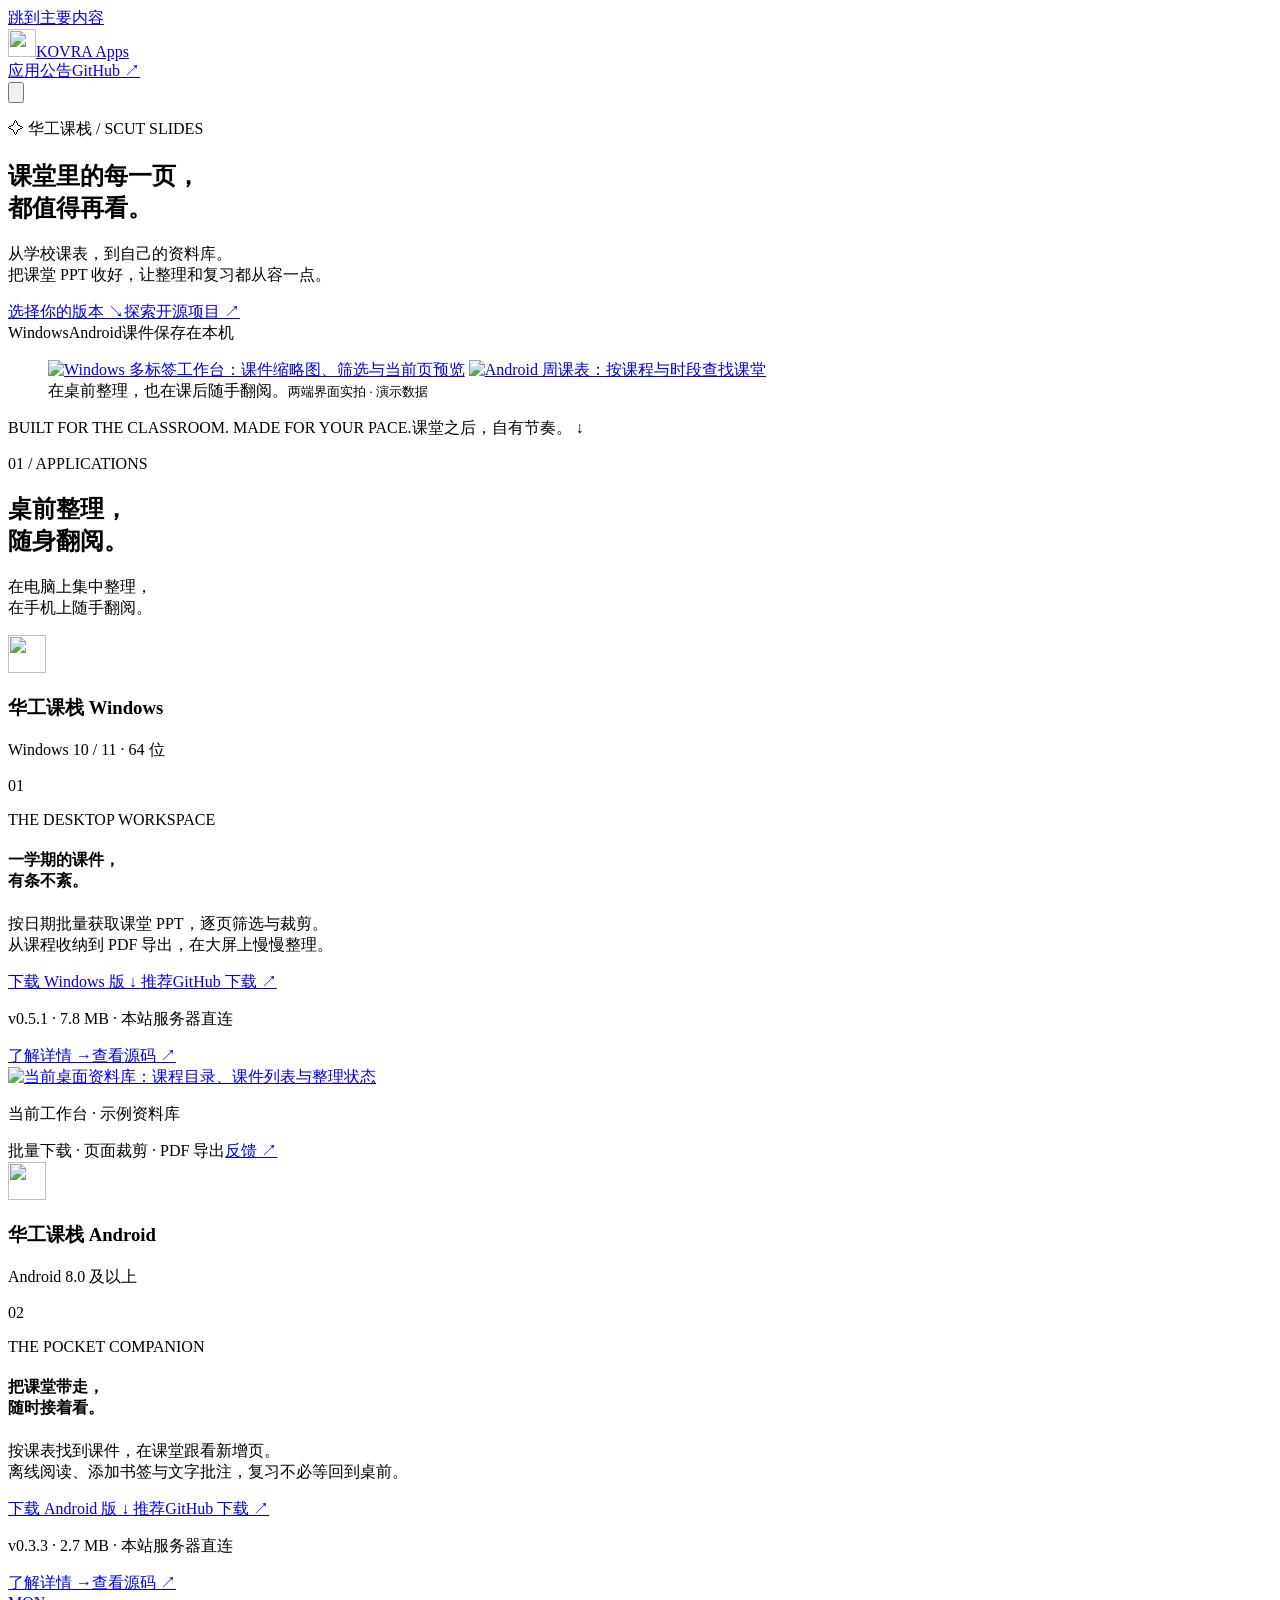
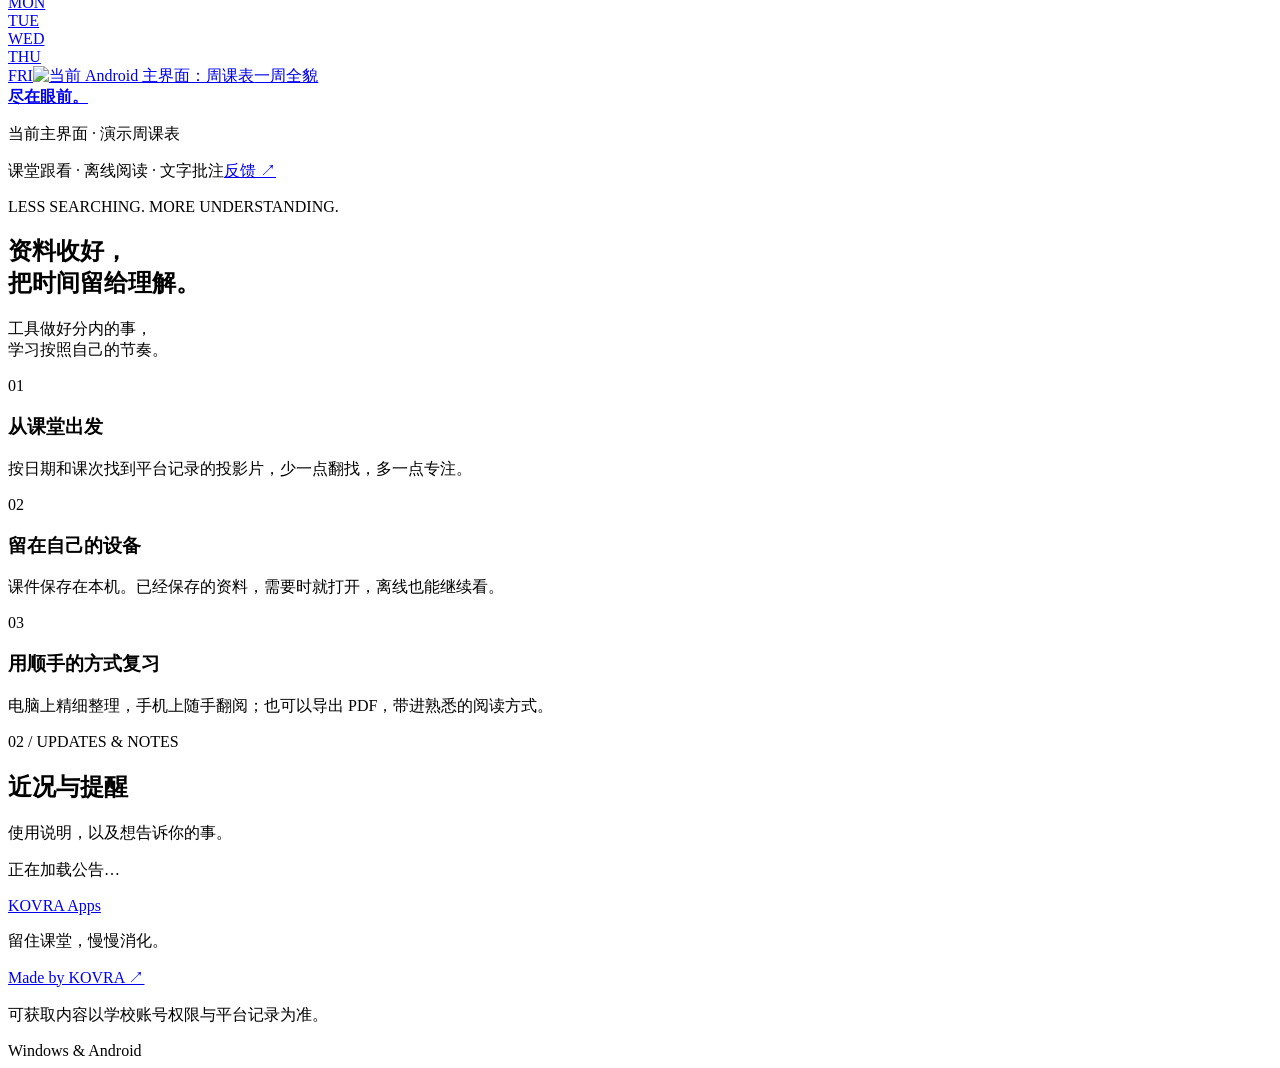
==== website/public/index.html @ ce2627a0 "Release 0.3.4 with course management and announcements" ====
<!doctype html>
<html lang="zh-CN" data-theme="dark">
<head>
  <meta charset="utf-8">
  <meta name="viewport" content="width=device-width,initial-scale=1">
  <meta name="theme-color" content="#0b0d11">
  <meta name="description" content="华工课栈：按课表获取课堂 PPT。认识 Windows 与 Android 版，下载、整理、阅读，把课堂留给课后的自己。">
  <title>KOVRA Apps · 留住课堂的每一页</title>
  <script src="/theme.js?v=20261115-timetable"></script>
  <link rel="icon" href="/kovra-mark.svg" type="image/svg+xml">
  <link rel="stylesheet" href="/styles.css?v=20261115-desktop">
  <script src="/main.js?v=20261115-timetable" defer></script>
<link rel="stylesheet" href="/navigation.css?v=20261115-glass">
<link rel="stylesheet" href="/downloads.css?v=20261115-mirror">
<link rel="stylesheet" href="/home.css?v=20261115-polish">
</head>
<body class="home-page">
  <a class="skip-link" href="#main">跳到主要内容</a>
  <header class="header">
    <div class="nav wrap">
      <a class="brand" href="https://kovra.top/" aria-label="KOVRA 主站"><img class="brand-symbol" src="/kovra-mark.svg" alt="" width="28" height="28"><span>KOVRA <span class="brand-en">Apps</span></span></a>
      <nav aria-label="主导航"><a href="#apps">应用</a><a href="#announcements">公告</a><a class="github-link" href="https://github.com/goooseby">GitHub ↗</a></nav>
      <button class="theme-toggle" id="theme-toggle" type="button" aria-label="切换到浅色模式" aria-pressed="false"><svg class="sun" viewBox="0 0 24 24" fill="none" stroke="currentColor" stroke-width="1.5" aria-hidden="true"><circle cx="12" cy="12" r="4"/><path d="M12 2v2m0 16v2M2 12h2m16 0h2M5 5l1.5 1.5m11 11L19 19M5 19l1.5-1.5m11-11L19 5"/></svg><svg class="moon" viewBox="0 0 24 24" fill="none" stroke="currentColor" stroke-width="1.5" aria-hidden="true"><path d="M20 14a8 8 0 0 1-10-10 8.5 8.5 0 1 0 10 10Z"/></svg></button>
    </div>
  </header>
  <main id="main">
    <section class="hero wrap" aria-labelledby="hero-title">
      <div class="hero-copy"><p class="eyebrow"><span class="small-star" aria-hidden="true">✧</span> 华工课栈 / SCUT SLIDES</p>
      <h1 id="hero-title">课堂里的每一页，<br><span>都值得再看。</span></h1>
      <p class="hero-description">从学校课表，到自己的资料库。<br>把课堂 PPT 收好，让整理和复习都从容一点。</p>
      <div class="hero-actions"><a class="button primary" href="#apps">选择你的版本 <span aria-hidden="true">↘</span></a><a class="text-link" href="https://github.com/goooseby">探索开源项目 <span aria-hidden="true">↗</span></a></div>
      <div class="hero-caption"><span>Windows</span><span class="caption-dot" aria-hidden="true"></span><span>Android</span><span class="caption-divider" aria-hidden="true"></span><span>课件保存在本机</span></div></div>
      <figure class="hero-products" aria-label="华工课栈 Windows 与 Android 界面"><div class="showcase-halo" aria-hidden="true"></div>
        <a class="showcase-desktop" href="/desktop/" aria-label="了解 Windows 版"><img src="/desktop/images/editor.png" width="2200" height="1480" alt="Windows 多标签工作台：课件缩略图、筛选与当前页预览"></a>
        <a class="showcase-phone" href="/android/" aria-label="了解 Android 版"><img src="/android/images/timetable-v2.png" width="1080" height="2340" alt="Android 周课表：按课程与时段查找课堂"></a>
        <figcaption><span class="showcase-line" aria-hidden="true"></span>在桌前整理，也在课后随手翻阅。<small>两端界面实拍 · 演示数据</small></figcaption>
      </figure>
      <div class="hero-rule" aria-hidden="true"><span>BUILT FOR THE CLASSROOM. MADE FOR YOUR PACE.</span><span>课堂之后，自有节奏。 <b>↓</b></span></div>
    </section>
    <section class="apps wrap" id="apps" aria-labelledby="apps-title">
      <div class="section-heading"><div><p class="eyebrow">01 / APPLICATIONS</p><h2 id="apps-title">桌前整理，<br><span>随身翻阅。</span></h2></div><p class="section-note">在电脑上集中整理，<br>在手机上随手翻阅。</p></div>
      <div class="app-grid">
        <article class="app-panel" data-home-reveal aria-labelledby="desktop-title">
          <div class="product-identity"><img src="/desktop-icon.svg" alt="" width="38" height="38"><div><h3 id="desktop-title">华工课栈 Windows</h3><p>Windows 10 / 11 · 64 位</p></div><span class="product-number" aria-hidden="true">01</span></div>
          <p class="product-category">THE DESKTOP WORKSPACE</p><h4>一学期的课件，<br>有条不紊。</h4>
          <p class="product-description">按日期批量获取课堂 PPT，逐页筛选与裁剪。<br class="wide-only">从课程收纳到 PDF 导出，在大屏上慢慢整理。</p>
          <div class="product-actions"><div class="download-choice" data-product="windows"><div class="download-options"><a class="button primary" data-mirror href="/downloads/windows/v0.5.1/Keye_0.5.1_x64-setup.exe">下载 Windows 版 ↓ <span class="download-recommended">推荐</span></a><a class="download-alternative" data-github href="https://github.com/goooseby/keye-desktop/releases/download/v0.5.1/Keye_0.5.1_x64-setup.exe">GitHub 下载 ↗</a></div><p class="download-note"><span data-download-meta>v0.5.1 · 7.8 MB</span> · 本站服务器直连</p></div><div class="download-more"><a href="/desktop/">了解详情 →</a><a href="https://github.com/goooseby/keye-desktop">查看源码 ↗</a></div></div>
          <a class="home-workspace" href="/desktop/" aria-label="了解华工课栈 Windows 工作台"><img src="/desktop/images/library.png" width="2200" height="1480" alt="当前桌面资料库：课程目录、课件列表与整理状态" loading="lazy"></a><p class="art-caption">当前工作台 · 示例资料库</p>
          <div class="panel-footer"><span>批量下载 · 页面裁剪 · PDF 导出</span><a href="https://github.com/goooseby/keye-desktop/issues">反馈 ↗</a></div>
        </article>
        <article class="app-panel android-panel" data-home-reveal aria-labelledby="android-title">
          <div class="product-identity"><img src="/app-icon.png" alt="" width="38" height="38"><div><h3 id="android-title">华工课栈 Android</h3><p>Android 8.0 及以上</p></div><span class="product-number" aria-hidden="true">02</span></div>
          <p class="product-category">THE POCKET COMPANION</p><h4>把课堂带走，<br>随时接着看。</h4>
          <p class="product-description">按课表找到课件，在课堂跟看新增页。<br class="wide-only">离线阅读、添加书签与文字批注，复习不必等回到桌前。</p>
          <div class="product-actions"><div class="download-choice" data-product="android"><div class="download-options"><a class="button primary" data-mirror href="/downloads/android/v0.3.3/keye-android.apk">下载 Android 版 ↓ <span class="download-recommended">推荐</span></a><a class="download-alternative" data-github href="https://github.com/goooseby/keye-android/releases/download/v0.3.3/keye-android.apk">GitHub 下载 ↗</a></div><p class="download-note"><span data-download-meta>v0.3.3 · 2.7 MB</span> · 本站服务器直连</p></div><div class="download-more"><a href="/android/">了解详情 →</a><a href="https://github.com/goooseby/keye-android">查看源码 ↗</a></div></div>
          <a class="home-timetable" href="/android/" aria-label="了解 Android 版周课表"><span class="timetable-decoration" aria-hidden="true">MON<br>TUE<br>WED<br>THU<br>FRI</span><img src="/android/images/timetable-v2.png" width="1080" height="2340" alt="当前 Android 主界面：周课表" loading="lazy"><span class="timetable-detail" aria-hidden="true">一周全貌<br><b>尽在眼前。</b></span></a><p class="art-caption">当前主界面 · 演示周课表</p>
          <div class="panel-footer"><span>课堂跟看 · 离线阅读 · 文字批注</span><a href="https://github.com/goooseby/keye-android/issues">反馈 ↗</a></div>
        </article>
      </div>
    </section>
    <section class="home-philosophy wrap" data-home-reveal aria-labelledby="philosophy-title"><div class="philosophy-intro"><p class="eyebrow">LESS SEARCHING. MORE UNDERSTANDING.</p><h2 id="philosophy-title">资料收好，<br><span>把时间留给理解。</span></h2><p>工具做好分内的事，<br>学习按照自己的节奏。</p></div><div class="philosophy-points"><article><span>01</span><div><h3>从课堂出发</h3><p>按日期和课次找到平台记录的投影片，少一点翻找，多一点专注。</p></div></article><article><span>02</span><div><h3>留在自己的设备</h3><p>课件保存在本机。已经保存的资料，需要时就打开，离线也能继续看。</p></div></article><article><span>03</span><div><h3>用顺手的方式复习</h3><p>电脑上精细整理，手机上随手翻阅；也可以导出 PDF，带进熟悉的阅读方式。</p></div></article></div></section>
    <section class="announcements wrap" data-home-reveal id="announcements" aria-labelledby="notice-title"><div class="section-heading"><div><p class="eyebrow">02 / UPDATES & NOTES</p><h2 id="notice-title">近况与提醒</h2></div><span class="section-note">使用说明，以及想告诉你的事。</span></div><div id="notice-list" aria-live="polite"><p class="notice-status">正在加载公告…</p></div><noscript><p>请启用 JavaScript 查看公告。</p></noscript></section>
  </main>
  <footer class="wrap"><div class="footer-top"><a class="brand" href="https://kovra.top/">KOVRA <span class="brand-en">Apps</span></a><p>留住课堂，慢慢消化。</p><a class="text-link" href="https://github.com/goooseby">Made by KOVRA ↗</a></div><div class="footer-bottom"><p>可获取内容以学校账号权限与平台记录为准。</p><span>Windows & Android</span></div></footer>
<script src="/navigation.js?v=20261115-glass" defer></script>
<script src="/downloads.js?v=20261115-mirror" defer></script>
<script src="/home.js?v=20261115-polish" defer></script>
</body>
</html>
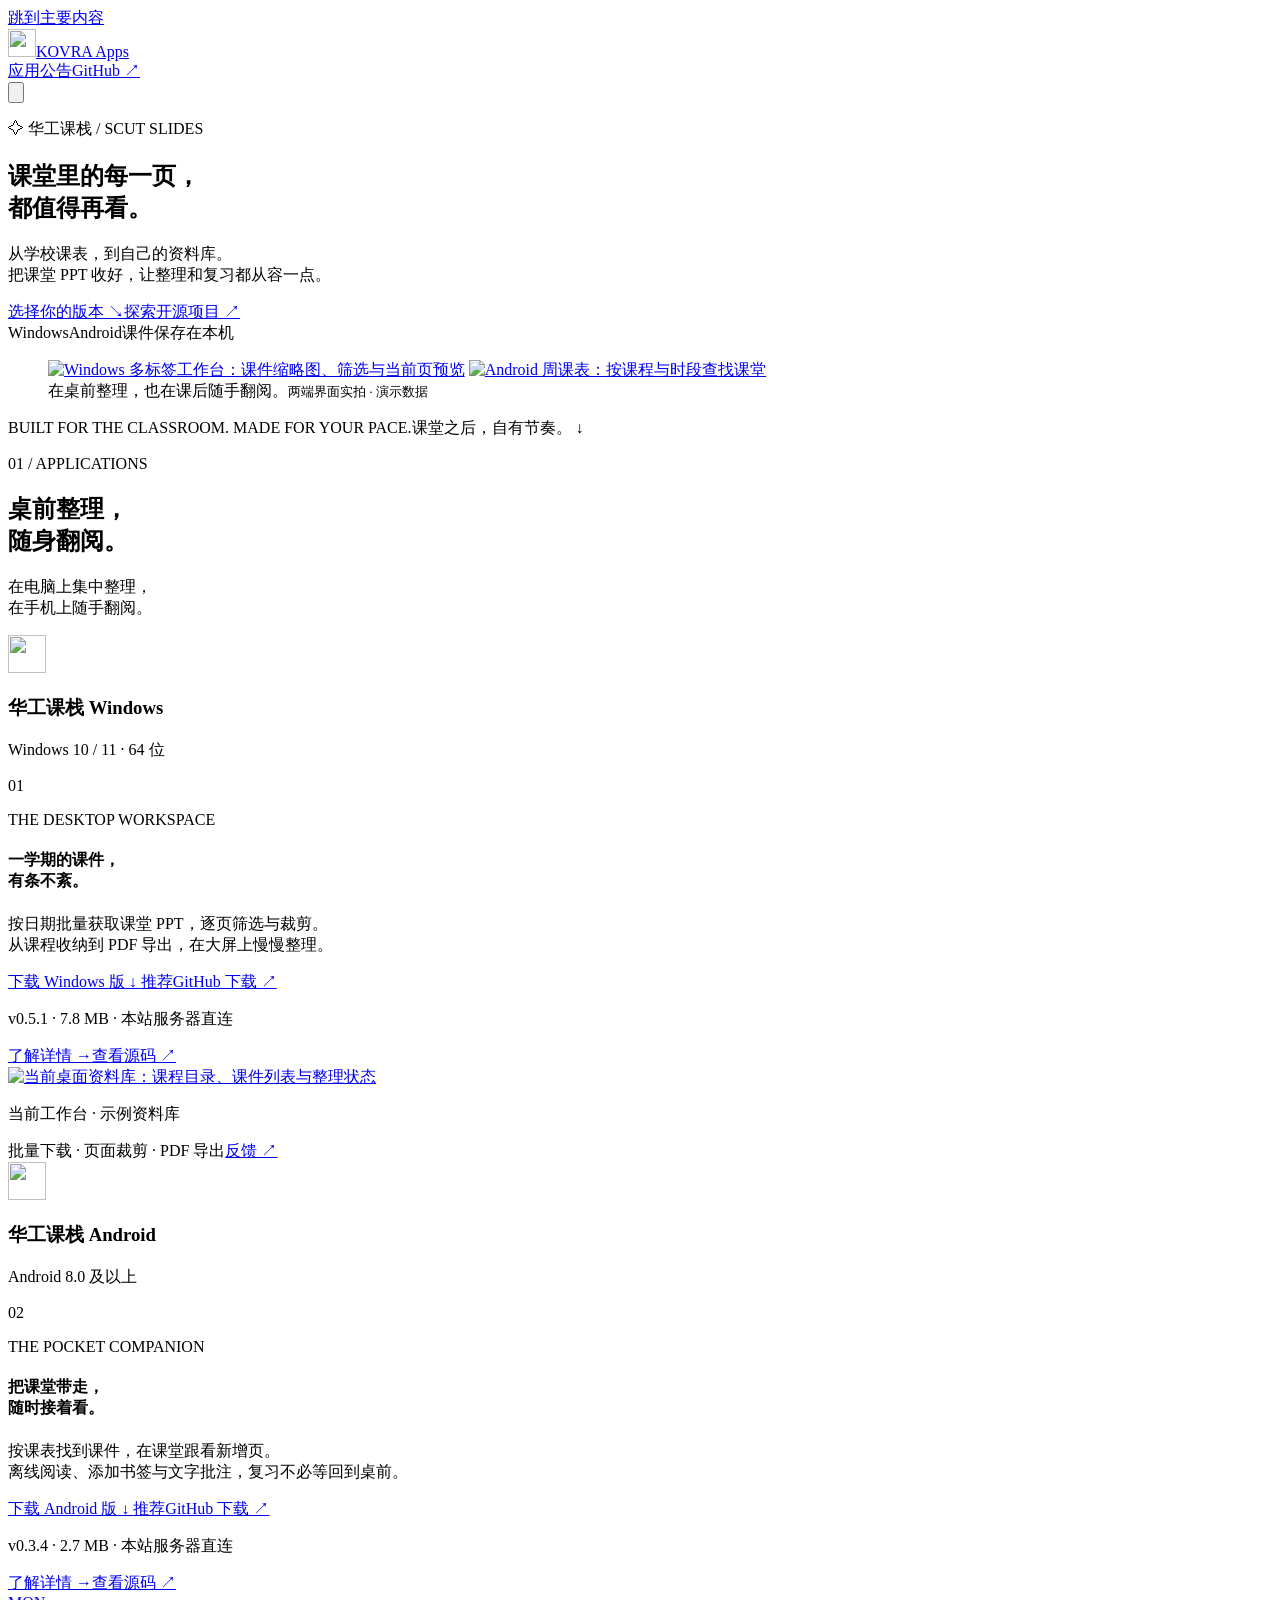
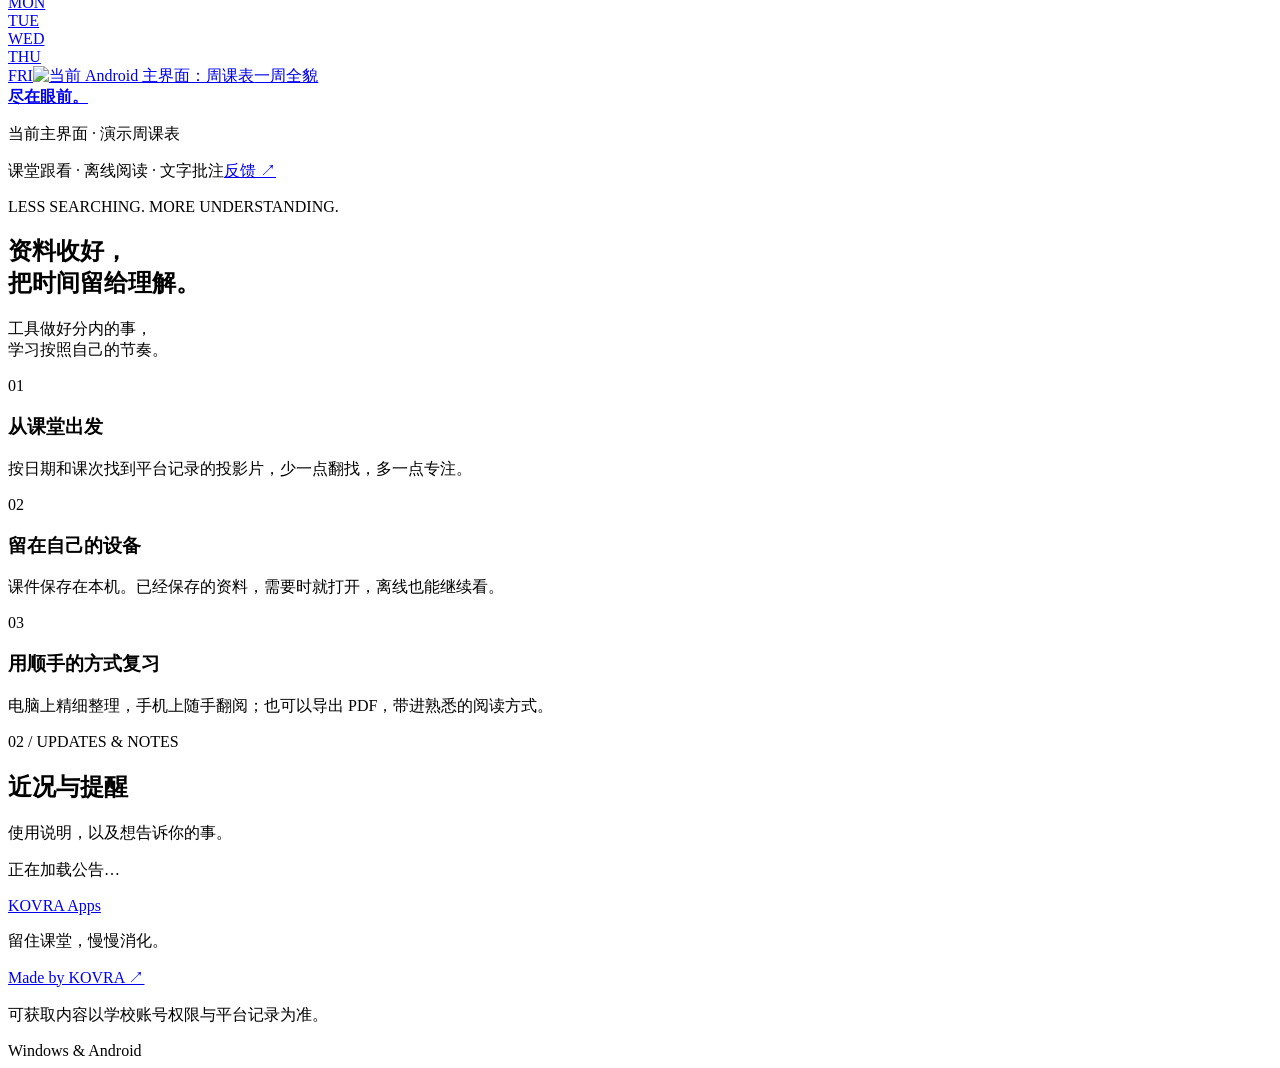
==== commit 5b3e1bce: "Sync Android 0.3.4 website downloads and release verification" ====
--- a/website/public/index.html
+++ b/website/public/index.html
@@ -52,7 +52,7 @@
           <div class="product-identity"><img src="/app-icon.png" alt="" width="38" height="38"><div><h3 id="android-title">华工课栈 Android</h3><p>Android 8.0 及以上</p></div><span class="product-number" aria-hidden="true">02</span></div>
           <p class="product-category">THE POCKET COMPANION</p><h4>把课堂带走，<br>随时接着看。</h4>
           <p class="product-description">按课表找到课件，在课堂跟看新增页。<br class="wide-only">离线阅读、添加书签与文字批注，复习不必等回到桌前。</p>
-          <div class="product-actions"><div class="download-choice" data-product="android"><div class="download-options"><a class="button primary" data-mirror href="/downloads/android/v0.3.3/keye-android.apk">下载 Android 版 ↓ <span class="download-recommended">推荐</span></a><a class="download-alternative" data-github href="https://github.com/goooseby/keye-android/releases/download/v0.3.3/keye-android.apk">GitHub 下载 ↗</a></div><p class="download-note"><span data-download-meta>v0.3.3 · 2.7 MB</span> · 本站服务器直连</p></div><div class="download-more"><a href="/android/">了解详情 →</a><a href="https://github.com/goooseby/keye-android">查看源码 ↗</a></div></div>
+          <div class="product-actions"><div class="download-choice" data-product="android"><div class="download-options"><a class="button primary" data-mirror href="/downloads/android/v0.3.4/keye-android.apk">下载 Android 版 ↓ <span class="download-recommended">推荐</span></a><a class="download-alternative" data-github href="https://github.com/goooseby/keye-android/releases/download/v0.3.4/keye-android.apk">GitHub 下载 ↗</a></div><p class="download-note"><span data-download-meta>v0.3.4 · 2.7 MB</span> · 本站服务器直连</p></div><div class="download-more"><a href="/android/">了解详情 →</a><a href="https://github.com/goooseby/keye-android">查看源码 ↗</a></div></div>
           <a class="home-timetable" href="/android/" aria-label="了解 Android 版周课表"><span class="timetable-decoration" aria-hidden="true">MON<br>TUE<br>WED<br>THU<br>FRI</span><img src="/android/images/timetable-v2.png" width="1080" height="2340" alt="当前 Android 主界面：周课表" loading="lazy"><span class="timetable-detail" aria-hidden="true">一周全貌<br><b>尽在眼前。</b></span></a><p class="art-caption">当前主界面 · 演示周课表</p>
           <div class="panel-footer"><span>课堂跟看 · 离线阅读 · 文字批注</span><a href="https://github.com/goooseby/keye-android/issues">反馈 ↗</a></div>
         </article>
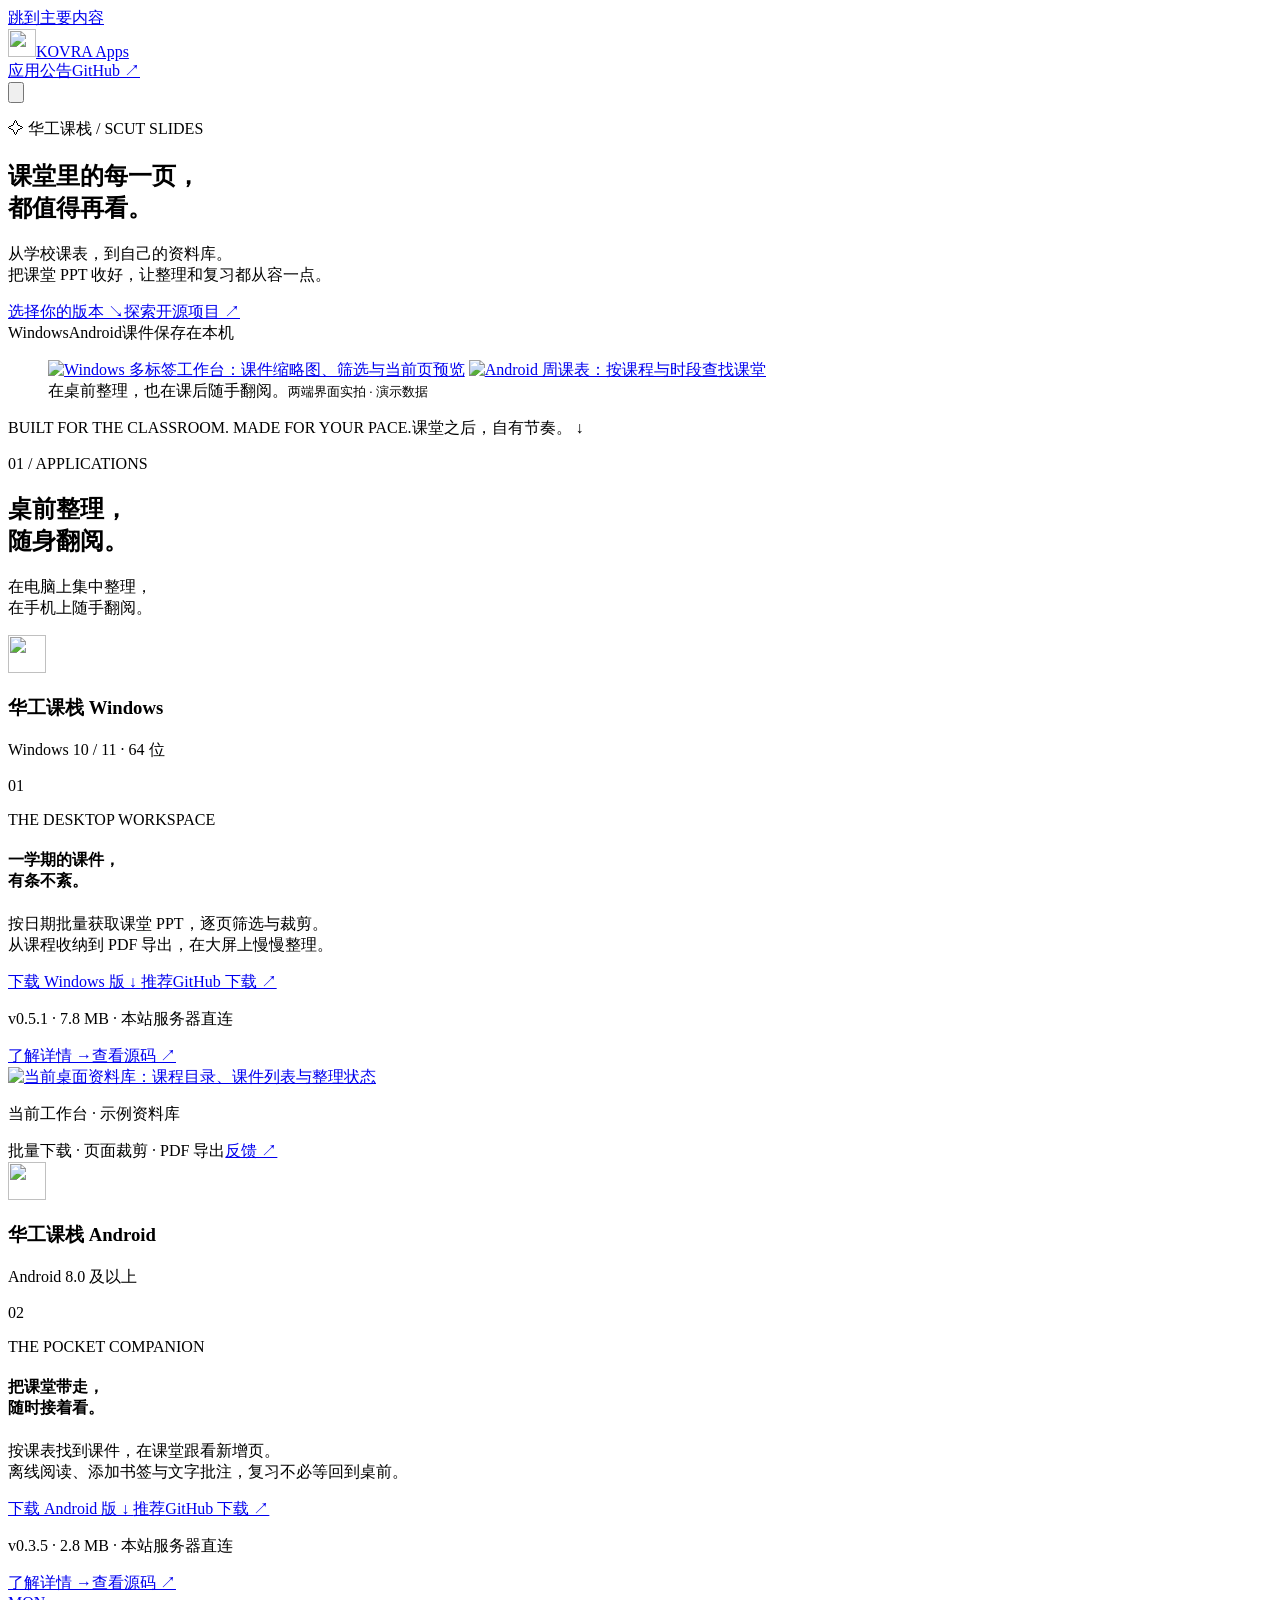
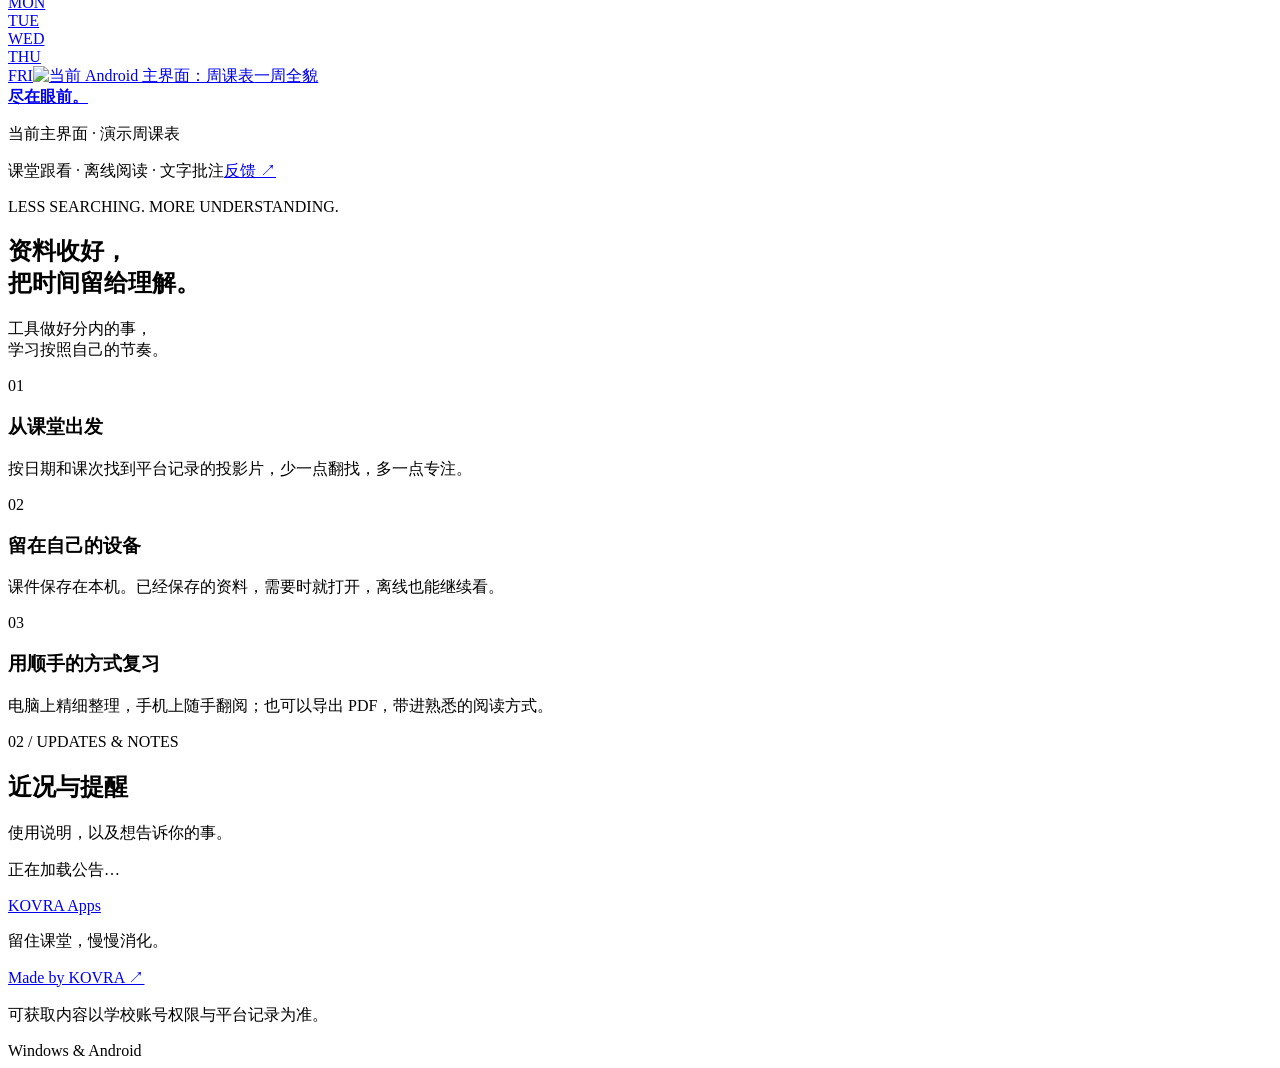
==== commit 354eaaf8: "Sync Android 0.3.5 website downloads and announcement" ====
--- a/website/public/index.html
+++ b/website/public/index.html
@@ -52,7 +52,7 @@
           <div class="product-identity"><img src="/app-icon.png" alt="" width="38" height="38"><div><h3 id="android-title">华工课栈 Android</h3><p>Android 8.0 及以上</p></div><span class="product-number" aria-hidden="true">02</span></div>
           <p class="product-category">THE POCKET COMPANION</p><h4>把课堂带走，<br>随时接着看。</h4>
           <p class="product-description">按课表找到课件，在课堂跟看新增页。<br class="wide-only">离线阅读、添加书签与文字批注，复习不必等回到桌前。</p>
-          <div class="product-actions"><div class="download-choice" data-product="android"><div class="download-options"><a class="button primary" data-mirror href="/downloads/android/v0.3.4/keye-android.apk">下载 Android 版 ↓ <span class="download-recommended">推荐</span></a><a class="download-alternative" data-github href="https://github.com/goooseby/keye-android/releases/download/v0.3.4/keye-android.apk">GitHub 下载 ↗</a></div><p class="download-note"><span data-download-meta>v0.3.4 · 2.7 MB</span> · 本站服务器直连</p></div><div class="download-more"><a href="/android/">了解详情 →</a><a href="https://github.com/goooseby/keye-android">查看源码 ↗</a></div></div>
+          <div class="product-actions"><div class="download-choice" data-product="android"><div class="download-options"><a class="button primary" data-mirror href="/downloads/android/v0.3.5/keye-android.apk">下载 Android 版 ↓ <span class="download-recommended">推荐</span></a><a class="download-alternative" data-github href="https://github.com/goooseby/keye-android/releases/download/v0.3.5/keye-android.apk">GitHub 下载 ↗</a></div><p class="download-note"><span data-download-meta>v0.3.5 · 2.8 MB</span> · 本站服务器直连</p></div><div class="download-more"><a href="/android/">了解详情 →</a><a href="https://github.com/goooseby/keye-android">查看源码 ↗</a></div></div>
           <a class="home-timetable" href="/android/" aria-label="了解 Android 版周课表"><span class="timetable-decoration" aria-hidden="true">MON<br>TUE<br>WED<br>THU<br>FRI</span><img src="/android/images/timetable-v2.png" width="1080" height="2340" alt="当前 Android 主界面：周课表" loading="lazy"><span class="timetable-detail" aria-hidden="true">一周全貌<br><b>尽在眼前。</b></span></a><p class="art-caption">当前主界面 · 演示周课表</p>
           <div class="panel-footer"><span>课堂跟看 · 离线阅读 · 文字批注</span><a href="https://github.com/goooseby/keye-android/issues">反馈 ↗</a></div>
         </article>
